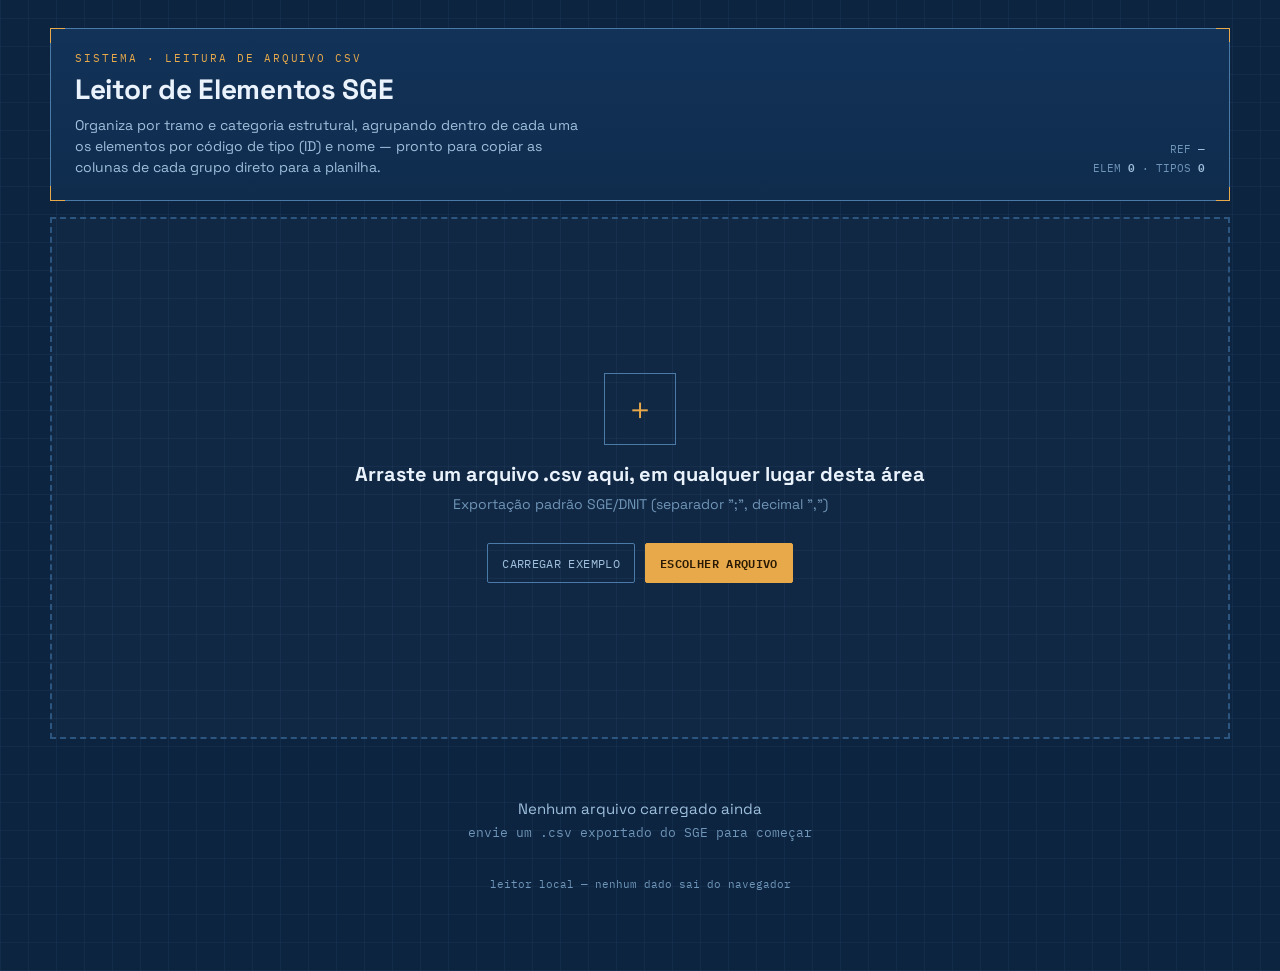
==== index.html @ 53eedc7c "Add files via upload" ====
<!DOCTYPE html>
<html lang="pt-BR">
<head>
<meta charset="UTF-8">
<meta name="viewport" content="width=device-width, initial-scale=1.0">
<title>Leitor de Elementos SGE</title>
<meta name="description" content="Leitor de CSV exportado do SGE/DNIT — agrupa elementos por tramo, categoria e tipo, para copiar dimensões direto para a planilha.">
<link rel="preconnect" href="https://fonts.googleapis.com">
<link href="https://fonts.googleapis.com/css2?family=Space+Grotesk:wght@400;500;600;700&family=IBM+Plex+Mono:wght@400;500;600;700&display=swap" rel="stylesheet">
<link rel="stylesheet" href="css/styles.css">
</head>
<body>
<div class="wrap">

  <div class="titleblock">
    <div class="tb-corner-tr"></div><div class="tb-corner-br"></div>
    <div>
      <p class="eyebrow">Sistema · Leitura de arquivo CSV</p>
      <h1>Leitor de Elementos SGE</h1>
      <p class="subtitle">Organiza por tramo e categoria estrutural, agrupando dentro de cada uma os elementos por código de tipo (ID) e nome — pronto para copiar as colunas de cada grupo direto para a planilha.</p>
    </div>
    <div class="tb-meta">
      REF <b id="metaFile">—</b><br>
      ELEM <b id="metaElems">0</b> · TIPOS <b id="metaTypes">0</b>
    </div>
  </div>

  <div class="dropzone" id="dropzone">
    <div class="dz-left">
      <div class="dz-icon">＋</div>
      <div class="dz-text">
        <b>Arraste um arquivo .csv aqui, em qualquer lugar desta área</b>
        <span>Exportação padrão SGE/DNIT (separador ";", decimal ",")</span>
      </div>
    </div>
    <div class="dz-buttons">
      <button class="btn" id="btnSample" type="button">Carregar exemplo</button>
      <button class="btn primary" id="btnChoose" type="button">Escolher arquivo</button>
    </div>
    <input type="file" id="fileInput" accept=".csv,text/csv">
  </div>

  <div class="toolbar" id="toolbar" style="display:none;">
    <div class="stats">
      <div class="stat"><b id="statElems">0</b><span>elementos</span></div>
      <div class="stat"><b id="statTypes">0</b><span>tipos (nome+id)</span></div>
      <div class="stat"><b id="statGroupsShown">0</b><span>grupos exibidos</span></div>
    </div>
    <div class="controls">
      <input class="search" id="search" type="text" placeholder="Filtrar por nome do tipo…">
      <button class="btn" id="btnToggleAll" type="button">Expandir tudo</button>
    </div>
  </div>

  <div id="groups"></div>
  <div class="empty-state" id="emptyState">
    <div class="big">Nenhum arquivo carregado ainda</div>
    envie um .csv exportado do SGE para começar
  </div>

</div>

<footer>leitor local — nenhum dado sai do navegador</footer>

<script src="js/sample-data.js"></script>
<script src="js/app.js"></script>
</body>
</html>
---- css/styles.css ----
:root{
    --bg-0:#0c2440;
    --bg-1:#0f2c4d;
    --bg-2:#123258;
    --bg-3:#173a63;
    --line:#4a7aa8;
    --line-soft:#2c5580;
    --ink:#eaf2fb;
    --ink-dim:#9fc0dd;
    --ink-faint:#6f95b8;
    --brass:#e8a94a;
    --brass-dim:#b8823a;
    --brass-ink:#2a1a05;
    --danger:#e2795a;
    --radius:2px;
    --mono:'IBM Plex Mono', ui-monospace, monospace;
    --sans:'Space Grotesk', ui-sans-serif, sans-serif;
  }
  *{box-sizing:border-box;}
  html,body{margin:0;padding:0;}
  body{
    background-color:var(--bg-0);
    background-image:
      repeating-linear-gradient(0deg, rgba(111,168,216,0.06) 0, rgba(111,168,216,0.06) 1px, transparent 1px, transparent 28px),
      repeating-linear-gradient(90deg, rgba(111,168,216,0.06) 0, rgba(111,168,216,0.06) 1px, transparent 1px, transparent 28px);
    color:var(--ink);
    font-family:var(--sans);
    min-height:100vh;
    padding:28px 20px 80px;
  }
  .wrap{max-width:1180px;margin:0 auto;}

  /* ---------- title block ---------- */
  .titleblock{
    border:1px solid var(--line);
    background:linear-gradient(180deg, var(--bg-2), var(--bg-1));
    position:relative;
    padding:22px 24px;
    display:grid;
    grid-template-columns:1fr auto;
    gap:16px;
    align-items:end;
  }
  .titleblock::before,.titleblock::after,.tb-corner-br,.tb-corner-tr{
    content:'';
    position:absolute;
    width:14px;height:14px;
    border:1.5px solid var(--brass);
  }
  .titleblock::before{top:-1px;left:-1px;border-right:none;border-bottom:none;}
  .titleblock::after{bottom:-1px;left:-1px;border-right:none;border-top:none;}
  .tb-corner-tr{top:-1px;right:-1px;border-left:none;border-bottom:none;}
  .tb-corner-br{bottom:-1px;right:-1px;border-left:none;border-top:none;}
  .eyebrow{
    font-family:var(--mono);
    font-size:11px;
    letter-spacing:.18em;
    color:var(--brass);
    text-transform:uppercase;
    margin:0 0 6px;
  }
  h1{
    margin:0;
    font-size:28px;
    font-weight:700;
    letter-spacing:-0.01em;
  }
  .subtitle{
    margin:8px 0 0;
    color:var(--ink-dim);
    font-size:14px;
    max-width:56ch;
    line-height:1.5;
  }
  .tb-meta{
    font-family:var(--mono);
    font-size:11px;
    color:var(--ink-faint);
    text-align:right;
    line-height:1.7;
    white-space:nowrap;
  }
  .tb-meta b{color:var(--ink-dim); font-weight:600;}

  /* ---------- upload zone ---------- */
  .dropzone{
    margin-top:16px;
    border:2px dashed var(--line-soft);
    background:rgba(255,255,255,0.02);
    padding:60px 32px;
    min-height:58vh;
    display:flex;
    flex-direction:column;
    align-items:center;
    justify-content:center;
    gap:30px;
    text-align:center;
    transition:border-color .15s, background .15s, min-height .25s, padding .25s, gap .25s;
  }
  .dropzone.drag{border-color:var(--brass); background:rgba(232,169,74,0.07);}
  .dz-left{display:flex; flex-direction:column; align-items:center; gap:16px;}
  .dz-icon{
    width:72px;height:72px;flex:none;
    border:1.5px solid var(--line);
    display:flex;align-items:center;justify-content:center;
    font-family:var(--mono); color:var(--brass); font-size:30px;
    transition:width .25s, height .25s, font-size .25s;
  }
  .dz-text b{display:block; font-size:20px; color:var(--ink);}
  .dz-text span{display:block; font-size:14px; color:var(--ink-faint); margin-top:8px;}
  .dz-buttons{display:flex; gap:10px; justify-content:center;}

  .dropzone.compact{
    min-height:0;
    padding:20px 22px;
    flex-direction:row;
    justify-content:space-between;
    gap:16px;
    text-align:left;
  }
  .dropzone.compact .dz-left{flex-direction:row; align-items:center; gap:14px;}
  .dropzone.compact .dz-icon{width:38px;height:38px; font-size:16px;}
  .dropzone.compact .dz-text b{font-size:14px;}
  .dropzone.compact .dz-text span{font-size:12.5px; margin-top:2px;}

  .btn{
    font-family:var(--mono);
    font-size:12px;
    letter-spacing:.03em;
    text-transform:uppercase;
    background:transparent;
    color:var(--ink-dim);
    border:1px solid var(--line);
    padding:9px 14px;
    cursor:pointer;
    border-radius:var(--radius);
    transition:background .12s, color .12s, border-color .12s;
    white-space:nowrap;
  }
  .btn:hover{border-color:var(--ink-dim); color:var(--ink);}
  .btn.primary{background:var(--brass); border-color:var(--brass); color:var(--brass-ink); font-weight:600;}
  .btn.primary:hover{background:#f2bd6c; border-color:#f2bd6c;}
  .btn.copied{background:#5cba7b; border-color:#5cba7b; color:#0d2717;}
  .btn:disabled{opacity:.4; cursor:not-allowed;}
  input[type=file]{display:none;}

  /* ---------- summary / controls ---------- */
  .toolbar{
    margin-top:22px;
    display:flex;
    align-items:center;
    gap:14px;
    flex-wrap:wrap;
    justify-content:space-between;
  }
  .stats{display:flex; gap:22px; flex-wrap:wrap;}
  .stat{font-family:var(--mono);}
  .stat b{display:block; font-size:20px; color:var(--brass); line-height:1;}
  .stat span{font-size:10.5px; color:var(--ink-faint); text-transform:uppercase; letter-spacing:.1em;}
  .controls{display:flex; gap:10px; align-items:center; flex-wrap:wrap;}
  .search{
    background:var(--bg-2);
    border:1px solid var(--line-soft);
    color:var(--ink);
    font-family:var(--sans);
    font-size:13px;
    padding:9px 12px;
    width:230px;
    border-radius:var(--radius);
  }
  .search::placeholder{color:var(--ink-faint);}
  .search:focus{outline:none; border-color:var(--brass);}
  .toggle{
    display:flex; align-items:center; gap:8px;
    font-size:12.5px; color:var(--ink-dim);
    font-family:var(--mono);
    cursor:pointer;
    user-select:none;
  }
  .toggle input{accent-color:var(--brass); width:14px; height:14px; cursor:pointer;}

  /* ---------- sections (tramo / categoria) ---------- */
  #groups{margin-top:8px;}
  .section{margin-top:30px;}
  .section:first-child{margin-top:20px;}
  .section-head{
    display:flex;
    align-items:baseline;
    gap:12px;
    padding-bottom:8px;
    border-bottom:1.5px solid var(--brass-dim);
    margin-bottom:14px;
  }
  .section-head .tag{
    font-family:var(--mono);
    font-size:10px;
    letter-spacing:.16em;
    text-transform:uppercase;
    color:var(--brass);
    border:1px solid var(--brass-dim);
    padding:3px 8px;
  }
  .section-head h2{
    margin:0;
    font-size:19px;
    font-weight:600;
    color:var(--ink);
  }
  .section-head .section-count{
    margin-left:auto;
    font-family:var(--mono);
    font-size:11px;
    color:var(--ink-faint);
  }
  .subsection{margin-top:18px;}
  .subsection:first-child{margin-top:0;}
  .subsection-head{
    display:flex;
    align-items:center;
    gap:8px;
    margin-bottom:10px;
    padding-left:2px;
  }
  .subsection-head::before{
    content:'';
    width:3px;height:14px;
    background:var(--line);
    flex:none;
  }
  .subsection-head span{
    font-family:var(--mono);
    font-size:11.5px;
    letter-spacing:.06em;
    text-transform:uppercase;
    color:var(--ink-dim);
  }
  .subsection-head .sub-count{color:var(--ink-faint); margin-left:2px;}
  .group-list{display:flex; flex-direction:column; gap:14px;}
  .empty-state{
    margin-top:60px;
    text-align:center;
    color:var(--ink-faint);
    font-family:var(--mono);
    font-size:13px;
  }
  .empty-state .big{font-size:15px; color:var(--ink-dim); margin-bottom:6px; font-family:var(--sans);}

  .group{
    position:relative;
    border:1px solid var(--line-soft);
    background:rgba(255,255,255,0.015);
    transition:border-color .25s, background .25s;
  }
  .group.group-copied{
    border-color:#5cba7b;
    background:rgba(92,186,123,0.07);
  }
  .group.group-copied .g-corner-tr,
  .group.group-copied .g-corner-br,
  .group.group-copied::before,
  .group.group-copied::after{
    border-color:#5cba7b;
    opacity:1;
  }
  .copied-badge{
    display:none;
    align-items:center;
    gap:5px;
    font-family:var(--mono);
    font-size:11px;
    font-weight:600;
    letter-spacing:.03em;
    color:#5cba7b;
    border:1px solid #5cba7b;
    background:rgba(92,186,123,0.12);
    padding:3px 8px;
    border-radius:2px;
  }
  .group.group-copied .copied-badge{display:inline-flex;}
  .group.group-copied .btn.copy-dims{
    background:transparent;
    border-color:#5cba7b;
    color:#5cba7b;
  }
  .group.group-copied .btn.copy-dims:hover{background:rgba(92,186,123,0.12);}
  .group::before,.group::after,.g-corner-tr,.g-corner-br{
    content:'';
    position:absolute;
    width:9px;height:9px;
    border:1.2px solid var(--line);
    opacity:.7;
    pointer-events:none;
  }
  .group::before{top:-1px;left:-1px;border-right:none;border-bottom:none;}
  .group::after{bottom:-1px;left:-1px;border-right:none;border-top:none;}
  .g-corner-tr{top:-1px;right:-1px;border-left:none;border-bottom:none;}
  .g-corner-br{bottom:-1px;right:-1px;border-left:none;border-top:none;}

  .g-head{
    display:flex;
    align-items:center;
    justify-content:space-between;
    gap:14px;
    padding:14px 18px;
    cursor:pointer;
    flex-wrap:wrap;
  }
  .g-head:hover{background:rgba(255,255,255,0.02);}
  .g-title{display:flex; align-items:baseline; gap:10px; flex-wrap:wrap;}
  .g-name{font-size:15.5px; font-weight:600; color:var(--ink);}
  .g-id{
    font-family:var(--mono); font-size:11px; color:var(--brass);
    border:1px solid var(--brass-dim); padding:2px 7px; border-radius:2px;
    letter-spacing:.04em;
  }
  .g-count{
    font-family:var(--mono); font-size:11.5px; color:var(--ink-faint);
  }
  .g-actions{display:flex; align-items:center; gap:10px;}
  .btn.copy-dims{
    background:var(--brass);
    border-color:var(--brass);
    color:var(--brass-ink);
    font-weight:700;
    font-size:12.5px;
    padding:10px 18px;
    box-shadow:0 0 0 3px rgba(232,169,74,0.16);
  }
  .btn.copy-dims:hover{background:#f2bd6c; border-color:#f2bd6c; box-shadow:0 0 0 4px rgba(232,169,74,0.22);}
  .btn.copy-dims.copied{background:#5cba7b; border-color:#5cba7b; color:#0d2717; box-shadow:0 0 0 3px rgba(92,186,123,0.2);}
  .caret{
    font-family:var(--mono); color:var(--ink-faint); font-size:12px;
    transition:transform .15s; display:inline-block;
  }
  .group.collapsed .caret{transform:rotate(-90deg);}
  .group.collapsed .g-body{display:none;}

  .g-body{
    border-top:1px solid var(--line-soft);
    overflow-x:auto;
  }
  table{
    width:100%;
    border-collapse:collapse;
    font-family:var(--mono);
    font-size:12.5px;
    min-width:520px;
  }
  thead th{
    text-align:left;
    padding:8px 12px;
    background:rgba(0,0,0,0.18);
    color:var(--ink-faint);
    font-weight:500;
    text-transform:uppercase;
    letter-spacing:.05em;
    font-size:10.5px;
    border-bottom:1px solid var(--line-soft);
    white-space:nowrap;
    position:sticky; top:0;
  }
  .th-inner{display:flex; align-items:center; gap:6px;}
  .col-copy{
    background:transparent;
    border:1px solid var(--line-soft);
    color:var(--ink-faint);
    width:18px;height:18px;
    line-height:1;
    font-size:10px;
    cursor:pointer;
    border-radius:2px;
    flex:none;
    display:flex; align-items:center; justify-content:center;
  }
  .col-copy:hover{border-color:var(--brass); color:var(--brass);}
  .col-copy.copied{border-color:#5cba7b; color:#5cba7b;}
  tbody td{
    padding:7px 12px;
    border-bottom:1px solid rgba(74,122,168,0.14);
    color:var(--ink-dim);
    white-space:nowrap;
  }
  tbody tr:hover td{background:rgba(255,255,255,0.025); color:var(--ink);}
  tbody td.empty{color:var(--ink-faint); opacity:.4;}
  tbody td.num{color:var(--ink); font-weight:500;}
  .col-idx{color:var(--ink-faint); width:1%;}

  footer{
    max-width:1180px;
    margin:36px auto 0;
    font-family:var(--mono);
    font-size:11px;
    color:var(--ink-faint);
    text-align:center;
  }
  @media (max-width:640px){
    .titleblock{grid-template-columns:1fr;}
    .tb-meta{text-align:left;}
    .search{width:100%;}
    .dropzone{min-height:48vh; padding:36px 20px;}
    .dz-icon{width:56px; height:56px; font-size:24px;}
    .dz-text b{font-size:17px;}
    .dz-buttons{flex-direction:column; width:100%;}
    .dz-buttons .btn{width:100%;}
    .dropzone.compact{flex-direction:column; text-align:center;}
    .dropzone.compact .dz-left{flex-direction:column;}
  }
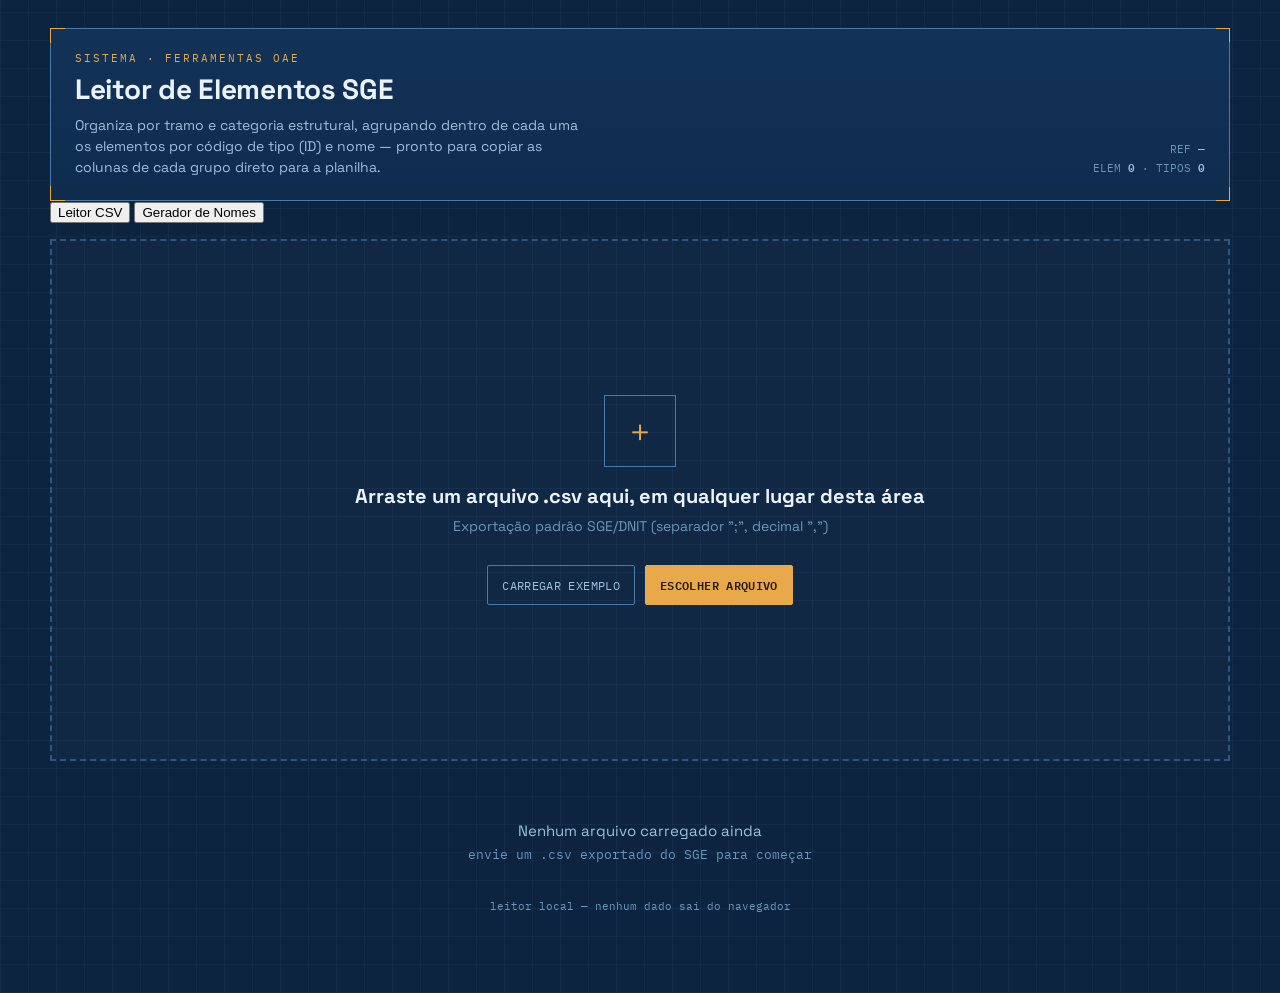
==== commit ff493c4f: "Add files via upload" ====
--- a/index.html
+++ b/index.html
@@ -3,8 +3,8 @@
 <head>
 <meta charset="UTF-8">
 <meta name="viewport" content="width=device-width, initial-scale=1.0">
-<title>Leitor de Elementos SGE</title>
-<meta name="description" content="Leitor de CSV exportado do SGE/DNIT — agrupa elementos por tramo, categoria e tipo, para copiar dimensões direto para a planilha.">
+<title>Ferramentas SGE</title>
+<meta name="description" content="Leitor de CSV exportado do SGE/DNIT e gerador de nomes padronizados de elementos de OAE.">
 <link rel="preconnect" href="https://fonts.googleapis.com">
 <link href="https://fonts.googleapis.com/css2?family=Space+Grotesk:wght@400;500;600;700&family=IBM+Plex+Mono:wght@400;500;600;700&display=swap" rel="stylesheet">
 <link rel="stylesheet" href="css/styles.css">
@@ -15,48 +15,114 @@
   <div class="titleblock">
     <div class="tb-corner-tr"></div><div class="tb-corner-br"></div>
     <div>
-      <p class="eyebrow">Sistema · Leitura de arquivo CSV</p>
-      <h1>Leitor de Elementos SGE</h1>
-      <p class="subtitle">Organiza por tramo e categoria estrutural, agrupando dentro de cada uma os elementos por código de tipo (ID) e nome — pronto para copiar as colunas de cada grupo direto para a planilha.</p>
+      <p class="eyebrow">Sistema · Ferramentas OAE</p>
+      <h1 id="pageTitle">Leitor de Elementos SGE</h1>
+      <p class="subtitle" id="pageSubtitle">Organiza por tramo e categoria estrutural, agrupando dentro de cada uma os elementos por código de tipo (ID) e nome — pronto para copiar as colunas de cada grupo direto para a planilha.</p>
     </div>
-    <div class="tb-meta">
+    <div class="tb-meta" id="csvMeta">
       REF <b id="metaFile">—</b><br>
       ELEM <b id="metaElems">0</b> · TIPOS <b id="metaTypes">0</b>
     </div>
   </div>
 
-  <div class="dropzone" id="dropzone">
-    <div class="dz-left">
-      <div class="dz-icon">＋</div>
-      <div class="dz-text">
-        <b>Arraste um arquivo .csv aqui, em qualquer lugar desta área</b>
-        <span>Exportação padrão SGE/DNIT (separador ";", decimal ",")</span>
+  <div class="tabbar" role="tablist">
+    <button class="tab-btn active" id="tabBtnCsv" type="button" role="tab" aria-selected="true">Leitor CSV</button>
+    <button class="tab-btn" id="tabBtnNames" type="button" role="tab" aria-selected="false">Gerador de Nomes</button>
+  </div>
+
+  <!-- ===================== ABA: LEITOR CSV ===================== -->
+  <section class="tab-panel" id="panel-csv">
+
+    <div class="dropzone" id="dropzone">
+      <div class="dz-left">
+        <div class="dz-icon">＋</div>
+        <div class="dz-text">
+          <b>Arraste um arquivo .csv aqui, em qualquer lugar desta área</b>
+          <span>Exportação padrão SGE/DNIT (separador ";", decimal ",")</span>
+        </div>
+      </div>
+      <div class="dz-buttons">
+        <button class="btn" id="btnSample" type="button">Carregar exemplo</button>
+        <button class="btn primary" id="btnChoose" type="button">Escolher arquivo</button>
+      </div>
+      <input type="file" id="fileInput" accept=".csv,text/csv">
+    </div>
+
+    <div class="toolbar" id="toolbar" style="display:none;">
+      <div class="stats">
+        <div class="stat"><b id="statElems">0</b><span>elementos</span></div>
+        <div class="stat"><b id="statTypes">0</b><span>tipos (nome+id)</span></div>
+        <div class="stat"><b id="statGroupsShown">0</b><span>grupos exibidos</span></div>
+      </div>
+      <div class="controls">
+        <input class="search" id="search" type="text" placeholder="Filtrar por nome do tipo…">
+        <button class="btn" id="btnToggleAll" type="button">Expandir tudo</button>
       </div>
     </div>
-    <div class="dz-buttons">
-      <button class="btn" id="btnSample" type="button">Carregar exemplo</button>
-      <button class="btn primary" id="btnChoose" type="button">Escolher arquivo</button>
+
+    <div id="groups"></div>
+    <div class="empty-state" id="emptyState">
+      <div class="big">Nenhum arquivo carregado ainda</div>
+      envie um .csv exportado do SGE para começar
     </div>
-    <input type="file" id="fileInput" accept=".csv,text/csv">
-  </div>
 
-  <div class="toolbar" id="toolbar" style="display:none;">
-    <div class="stats">
-      <div class="stat"><b id="statElems">0</b><span>elementos</span></div>
-      <div class="stat"><b id="statTypes">0</b><span>tipos (nome+id)</span></div>
-      <div class="stat"><b id="statGroupsShown">0</b><span>grupos exibidos</span></div>
+  </section>
+
+  <!-- ===================== ABA: GERADOR DE NOMES ===================== -->
+  <section class="tab-panel" id="panel-names" hidden>
+
+    <div class="name-form">
+      <div class="tb-corner-tr"></div><div class="tb-corner-br"></div>
+      <p class="eyebrow">Novo identificador</p>
+      <div class="name-fields">
+        <div class="name-field">
+          <label>Prefixo</label>
+          <div class="fixed">INFERIOR, TRAMO</div>
+        </div>
+        <div class="name-field">
+          <label>Nº do tramo</label>
+          <select class="name-select" id="tramoNum"></select>
+        </div>
+        <div class="name-field">
+          <label>Elemento</label>
+          <select class="name-select" id="elemento">
+            <option value="TRANSIÇÃO">TRANSIÇÃO</option>
+            <option value="APOIO">APOIO</option>
+            <option value="LE">LE</option>
+            <option value="LD">LD</option>
+          </select>
+        </div>
+        <div class="name-field">
+          <label>Nº do elemento</label>
+          <select class="name-select" id="elementoNum"></select>
+        </div>
+      </div>
+
+      <div class="name-preview">
+        <span class="lbl">Prévia</span>
+        <span id="namePreview">INFERIOR, TRAMO 01, TRANSIÇÃO 01</span>
+      </div>
+
+      <button class="btn primary" id="btnAddName" type="button" style="margin-top:16px; width:100%;">Adicionar à lista</button>
     </div>
-    <div class="controls">
-      <input class="search" id="search" type="text" placeholder="Filtrar por nome do tipo…">
-      <button class="btn" id="btnToggleAll" type="button">Expandir tudo</button>
+
+    <div class="toolbar" id="namesToolbar">
+      <div class="stats">
+        <div class="stat"><b id="namesCount">0</b><span>nomes gerados</span></div>
+      </div>
+      <div class="controls">
+        <button class="btn" id="btnCopyAllNames" type="button">Copiar tudo</button>
+        <button class="btn" id="btnClearNames" type="button">Limpar tudo</button>
+      </div>
     </div>
-  </div>
 
-  <div id="groups"></div>
-  <div class="empty-state" id="emptyState">
-    <div class="big">Nenhum arquivo carregado ainda</div>
-    envie um .csv exportado do SGE para começar
-  </div>
+    <div class="name-list" id="namesList"></div>
+    <div class="empty-state" id="namesEmptyState">
+      <div class="big">Nenhum nome gerado ainda</div>
+      preencha os campos acima e clique em "Adicionar à lista"
+    </div>
+
+  </section>
 
 </div>
 
@@ -64,5 +130,7 @@
 
 <script src="js/sample-data.js"></script>
 <script src="js/app.js"></script>
+<script src="js/name-generator.js"></script>
+<script src="js/tabs.js"></script>
 </body>
 </html>
--- a/css/styles.css
+++ b/css/styles.css
@@ -181,60 +181,68 @@
 
   /* ---------- sections (tramo / categoria) ---------- */
   #groups{margin-top:8px;}
-  .section{margin-top:30px;}
+  .section{margin-top:34px;}
   .section:first-child{margin-top:20px;}
   .section-head{
     display:flex;
     align-items:baseline;
-    gap:12px;
-    padding-bottom:8px;
-    border-bottom:1.5px solid var(--brass-dim);
-    margin-bottom:14px;
+    gap:14px;
+    padding-bottom:10px;
+    border-bottom:2px solid var(--brass-dim);
+    margin-bottom:16px;
   }
   .section-head .tag{
     font-family:var(--mono);
-    font-size:10px;
-    letter-spacing:.16em;
+    font-size:12px;
+    font-weight:700;
+    letter-spacing:.18em;
     text-transform:uppercase;
-    color:var(--brass);
-    border:1px solid var(--brass-dim);
-    padding:3px 8px;
+    color:var(--brass-ink);
+    background:var(--brass);
+    border:1px solid var(--brass);
+    padding:4px 10px;
   }
   .section-head h2{
     margin:0;
-    font-size:19px;
-    font-weight:600;
+    font-size:25px;
+    font-weight:700;
     color:var(--ink);
+    letter-spacing:-0.01em;
   }
   .section-head .section-count{
     margin-left:auto;
     font-family:var(--mono);
-    font-size:11px;
-    color:var(--ink-faint);
-  }
-  .subsection{margin-top:18px;}
+    font-size:12px;
+    color:var(--ink-faint);
+  }
+  .subsection{margin-top:22px;}
   .subsection:first-child{margin-top:0;}
   .subsection-head{
     display:flex;
     align-items:center;
-    gap:8px;
-    margin-bottom:10px;
+    gap:10px;
+    margin-bottom:12px;
     padding-left:2px;
   }
   .subsection-head::before{
     content:'';
-    width:3px;height:14px;
-    background:var(--line);
+    width:4px;height:19px;
+    background:var(--brass);
     flex:none;
   }
-  .subsection-head span{
-    font-family:var(--mono);
-    font-size:11.5px;
-    letter-spacing:.06em;
+  .subsection-head .sub-label{
+    font-family:var(--sans);
+    font-size:16.5px;
+    font-weight:700;
+    letter-spacing:.01em;
     text-transform:uppercase;
-    color:var(--ink-dim);
-  }
-  .subsection-head .sub-count{color:var(--ink-faint); margin-left:2px;}
+    color:var(--brass);
+  }
+  .subsection-head .sub-count{
+    font-family:var(--mono);
+    font-size:12px;
+    color:var(--ink-faint);
+  }
   .group-list{display:flex; flex-direction:column; gap:14px;}
   .empty-state{
     margin-top:60px;
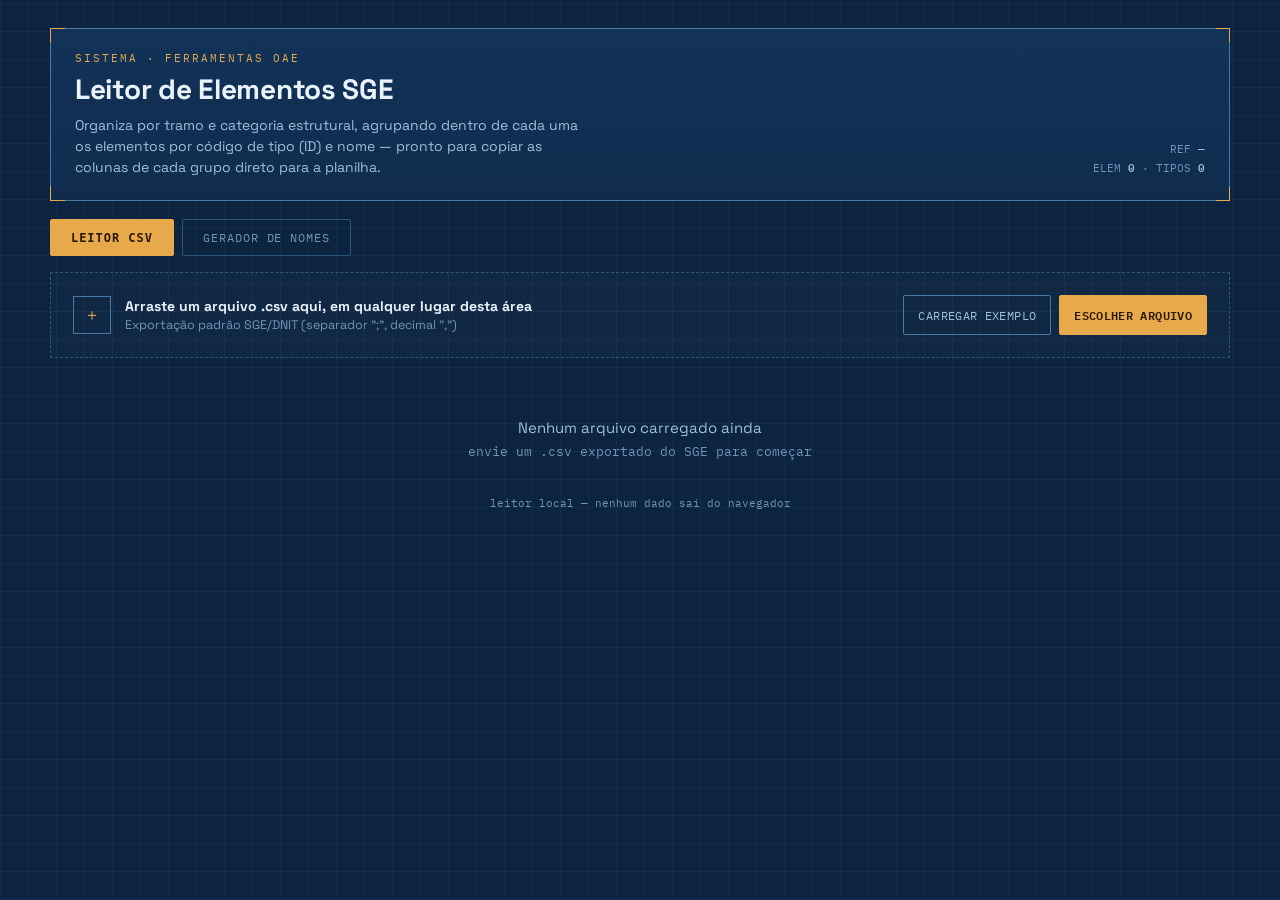
==== commit 03bc84ee: "Add files via upload" ====
--- a/index.html
+++ b/index.html
@@ -71,55 +71,72 @@
   <!-- ===================== ABA: GERADOR DE NOMES ===================== -->
   <section class="tab-panel" id="panel-names" hidden>
 
-    <div class="name-form">
-      <div class="tb-corner-tr"></div><div class="tb-corner-br"></div>
-      <p class="eyebrow">Novo identificador</p>
-      <div class="name-fields">
-        <div class="name-field">
-          <label>Prefixo</label>
-          <div class="fixed">INFERIOR, TRAMO</div>
+    <div class="section">
+      <div class="section-head">
+        <span class="tag">BLOCO</span>
+        <h2>Fotos Superiores</h2>
+        <span class="section-count" id="staticNamesCount"></span>
+      </div>
+      <div class="controls" style="margin-bottom:12px;">
+        <button class="btn" id="btnCopyAllStatic" type="button">Copiar tudo</button>
+      </div>
+      <div class="name-list" id="staticNamesList"></div>
+    </div>
+
+    <div class="section">
+      <div class="section-head">
+        <span class="tag">BLOCO</span>
+        <h2>Fotos Inferiores</h2>
+        <span class="section-count" id="namesCount"></span>
+      </div>
+
+      <div class="name-form">
+        <div class="tb-corner-tr"></div><div class="tb-corner-br"></div>
+        <p class="eyebrow">Novo identificador</p>
+        <div class="name-fields">
+          <div class="name-field">
+            <label>Prefixo</label>
+            <div class="fixed">INFERIOR, TRAMO</div>
+          </div>
+          <div class="name-field">
+            <label>Nº do tramo</label>
+            <select class="name-select" id="tramoNum"></select>
+          </div>
+          <div class="name-field">
+            <label>Elemento</label>
+            <select class="name-select" id="elemento">
+              <option value="TRANSIÇÃO">TRANSIÇÃO</option>
+              <option value="APOIO">APOIO</option>
+              <option value="LE">LE</option>
+              <option value="LD">LD</option>
+            </select>
+          </div>
+          <div class="name-field">
+            <label>Nº do elemento</label>
+            <select class="name-select" id="elementoNum"></select>
+          </div>
         </div>
-        <div class="name-field">
-          <label>Nº do tramo</label>
-          <select class="name-select" id="tramoNum"></select>
+
+        <div class="name-preview">
+          <span class="lbl">Prévia</span>
+          <span id="namePreview">INFERIOR, TRAMO 01, TRANSIÇÃO 01</span>
         </div>
-        <div class="name-field">
-          <label>Elemento</label>
-          <select class="name-select" id="elemento">
-            <option value="TRANSIÇÃO">TRANSIÇÃO</option>
-            <option value="APOIO">APOIO</option>
-            <option value="LE">LE</option>
-            <option value="LD">LD</option>
-          </select>
-        </div>
-        <div class="name-field">
-          <label>Nº do elemento</label>
-          <select class="name-select" id="elementoNum"></select>
+
+        <button class="btn primary" id="btnAddName" type="button" style="margin-top:16px; width:100%;">Adicionar à lista</button>
+      </div>
+
+      <div class="toolbar" id="namesToolbar">
+        <div class="controls">
+          <button class="btn" id="btnCopyAllNames" type="button">Copiar tudo</button>
+          <button class="btn" id="btnClearNames" type="button">Limpar tudo</button>
         </div>
       </div>
 
-      <div class="name-preview">
-        <span class="lbl">Prévia</span>
-        <span id="namePreview">INFERIOR, TRAMO 01, TRANSIÇÃO 01</span>
+      <div class="name-list" id="namesList"></div>
+      <div class="empty-state" id="namesEmptyState">
+        <div class="big">Nenhum nome gerado ainda</div>
+        preencha os campos acima e clique em "Adicionar à lista"
       </div>
-
-      <button class="btn primary" id="btnAddName" type="button" style="margin-top:16px; width:100%;">Adicionar à lista</button>
-    </div>
-
-    <div class="toolbar" id="namesToolbar">
-      <div class="stats">
-        <div class="stat"><b id="namesCount">0</b><span>nomes gerados</span></div>
-      </div>
-      <div class="controls">
-        <button class="btn" id="btnCopyAllNames" type="button">Copiar tudo</button>
-        <button class="btn" id="btnClearNames" type="button">Limpar tudo</button>
-      </div>
-    </div>
-
-    <div class="name-list" id="namesList"></div>
-    <div class="empty-state" id="namesEmptyState">
-      <div class="big">Nenhum nome gerado ainda</div>
-      preencha os campos acima e clique em "Adicionar à lista"
     </div>
 
   </section>
--- a/css/styles.css
+++ b/css/styles.css
@@ -82,47 +82,59 @@
   }
   .tb-meta b{color:var(--ink-dim); font-weight:600;}
 
+  /* ---------- tab bar ---------- */
+  .tabbar{
+    display:flex;
+    gap:8px;
+    margin-top:18px;
+  }
+  .tab-btn{
+    font-family:var(--mono);
+    font-size:12px;
+    letter-spacing:.08em;
+    text-transform:uppercase;
+    background:transparent;
+    color:var(--ink-faint);
+    border:1px solid var(--line-soft);
+    padding:10px 20px;
+    cursor:pointer;
+    border-radius:var(--radius);
+    transition:background .12s, color .12s, border-color .12s;
+  }
+  .tab-btn:hover{color:var(--ink-dim); border-color:var(--line);}
+  .tab-btn.active{
+    background:var(--brass);
+    border-color:var(--brass);
+    color:var(--brass-ink);
+    font-weight:700;
+  }
+  .tab-panel{margin-top:8px;}
+  .tab-panel[hidden]{display:none;}
+
   /* ---------- upload zone ---------- */
   .dropzone{
     margin-top:16px;
-    border:2px dashed var(--line-soft);
+    border:1.5px dashed var(--line-soft);
     background:rgba(255,255,255,0.02);
-    padding:60px 32px;
-    min-height:58vh;
-    display:flex;
-    flex-direction:column;
+    padding:22px;
+    display:flex;
     align-items:center;
-    justify-content:center;
-    gap:30px;
-    text-align:center;
-    transition:border-color .15s, background .15s, min-height .25s, padding .25s, gap .25s;
-  }
-  .dropzone.drag{border-color:var(--brass); background:rgba(232,169,74,0.07);}
-  .dz-left{display:flex; flex-direction:column; align-items:center; gap:16px;}
-  .dz-icon{
-    width:72px;height:72px;flex:none;
-    border:1.5px solid var(--line);
-    display:flex;align-items:center;justify-content:center;
-    font-family:var(--mono); color:var(--brass); font-size:30px;
-    transition:width .25s, height .25s, font-size .25s;
-  }
-  .dz-text b{display:block; font-size:20px; color:var(--ink);}
-  .dz-text span{display:block; font-size:14px; color:var(--ink-faint); margin-top:8px;}
-  .dz-buttons{display:flex; gap:10px; justify-content:center;}
-
-  .dropzone.compact{
-    min-height:0;
-    padding:20px 22px;
-    flex-direction:row;
     justify-content:space-between;
     gap:16px;
-    text-align:left;
-  }
-  .dropzone.compact .dz-left{flex-direction:row; align-items:center; gap:14px;}
-  .dropzone.compact .dz-icon{width:38px;height:38px; font-size:16px;}
-  .dropzone.compact .dz-text b{font-size:14px;}
-  .dropzone.compact .dz-text span{font-size:12.5px; margin-top:2px;}
-
+    flex-wrap:wrap;
+    transition:border-color .15s, background .15s;
+  }
+  .dropzone.drag{border-color:var(--brass); background:rgba(232,169,74,0.06);}
+  .dz-left{display:flex; align-items:center; gap:14px;}
+  .dz-icon{
+    width:38px;height:38px;flex:none;
+    border:1px solid var(--line);
+    display:flex;align-items:center;justify-content:center;
+    font-family:var(--mono); color:var(--brass); font-size:16px;
+  }
+  .dz-text b{display:block; font-size:14px; color:var(--ink);}
+  .dz-text span{display:block; font-size:12.5px; color:var(--ink-faint); margin-top:2px;}
+  .dz-buttons{display:flex; gap:8px;}
   .btn{
     font-family:var(--mono);
     font-size:12px;
@@ -181,68 +193,60 @@
 
   /* ---------- sections (tramo / categoria) ---------- */
   #groups{margin-top:8px;}
-  .section{margin-top:34px;}
+  .section{margin-top:30px;}
   .section:first-child{margin-top:20px;}
   .section-head{
     display:flex;
     align-items:baseline;
-    gap:14px;
-    padding-bottom:10px;
-    border-bottom:2px solid var(--brass-dim);
-    margin-bottom:16px;
+    gap:12px;
+    padding-bottom:8px;
+    border-bottom:1.5px solid var(--brass-dim);
+    margin-bottom:14px;
   }
   .section-head .tag{
     font-family:var(--mono);
-    font-size:12px;
-    font-weight:700;
-    letter-spacing:.18em;
-    text-transform:uppercase;
-    color:var(--brass-ink);
-    background:var(--brass);
-    border:1px solid var(--brass);
-    padding:4px 10px;
+    font-size:10px;
+    letter-spacing:.16em;
+    text-transform:uppercase;
+    color:var(--brass);
+    border:1px solid var(--brass-dim);
+    padding:3px 8px;
   }
   .section-head h2{
     margin:0;
-    font-size:25px;
-    font-weight:700;
+    font-size:19px;
+    font-weight:600;
     color:var(--ink);
-    letter-spacing:-0.01em;
   }
   .section-head .section-count{
     margin-left:auto;
     font-family:var(--mono);
-    font-size:12px;
-    color:var(--ink-faint);
-  }
-  .subsection{margin-top:22px;}
+    font-size:11px;
+    color:var(--ink-faint);
+  }
+  .subsection{margin-top:18px;}
   .subsection:first-child{margin-top:0;}
   .subsection-head{
     display:flex;
     align-items:center;
-    gap:10px;
-    margin-bottom:12px;
+    gap:8px;
+    margin-bottom:10px;
     padding-left:2px;
   }
   .subsection-head::before{
     content:'';
-    width:4px;height:19px;
-    background:var(--brass);
+    width:3px;height:14px;
+    background:var(--line);
     flex:none;
   }
-  .subsection-head .sub-label{
-    font-family:var(--sans);
-    font-size:16.5px;
-    font-weight:700;
-    letter-spacing:.01em;
-    text-transform:uppercase;
-    color:var(--brass);
-  }
-  .subsection-head .sub-count{
-    font-family:var(--mono);
-    font-size:12px;
-    color:var(--ink-faint);
-  }
+  .subsection-head span{
+    font-family:var(--mono);
+    font-size:11.5px;
+    letter-spacing:.06em;
+    text-transform:uppercase;
+    color:var(--ink-dim);
+  }
+  .subsection-head .sub-count{color:var(--ink-faint); margin-left:2px;}
   .group-list{display:flex; flex-direction:column; gap:14px;}
   .empty-state{
     margin-top:60px;
@@ -393,6 +397,95 @@
   tbody td.num{color:var(--ink); font-weight:500;}
   .col-idx{color:var(--ink-faint); width:1%;}
 
+  /* ---------- gerador de nomes ---------- */
+  .name-form{
+    margin-top:16px;
+    position:relative;
+    border:1px solid var(--line-soft);
+    background:rgba(255,255,255,0.02);
+    padding:24px;
+  }
+  .name-fields{
+    display:flex;
+    gap:14px;
+    flex-wrap:wrap;
+    align-items:flex-end;
+    margin-top:14px;
+  }
+  .name-field{
+    display:flex;
+    flex-direction:column;
+    gap:6px;
+  }
+  .name-field label{
+    font-family:var(--mono);
+    font-size:10.5px;
+    letter-spacing:.08em;
+    text-transform:uppercase;
+    color:var(--ink-faint);
+  }
+  .name-field .fixed{
+    font-family:var(--mono);
+    font-size:13px;
+    color:var(--ink-dim);
+    background:var(--bg-2);
+    border:1px solid var(--line-soft);
+    padding:9px 12px;
+    border-radius:var(--radius);
+    white-space:nowrap;
+  }
+  select.name-select{
+    background:var(--bg-2);
+    border:1px solid var(--line-soft);
+    color:var(--ink);
+    font-family:var(--mono);
+    font-size:13px;
+    padding:9px 30px 9px 12px;
+    border-radius:var(--radius);
+    appearance:none;
+    -webkit-appearance:none;
+    background-image:url("data:image/svg+xml;utf8,<svg xmlns='http://www.w3.org/2000/svg' width='14' height='14' viewBox='0 0 24 24' fill='none' stroke='%239fc0dd' stroke-width='2'><path d='M6 9l6 6 6-6'/></svg>");
+    background-repeat:no-repeat;
+    background-position:right 10px center;
+    min-width:96px;
+    cursor:pointer;
+  }
+  select.name-select:focus{outline:none; border-color:var(--brass);}
+
+  .name-preview{
+    margin-top:18px;
+    padding:14px 16px;
+    background:rgba(0,0,0,0.18);
+    border:1px dashed var(--line-soft);
+    border-radius:var(--radius);
+  }
+  .name-preview .lbl{
+    display:block;
+    font-family:var(--mono);
+    font-size:10px;
+    letter-spacing:.12em;
+    text-transform:uppercase;
+    color:var(--ink-faint);
+    margin-bottom:6px;
+  }
+  .name-preview span#namePreview{
+    font-family:var(--mono);
+    font-size:14.5px;
+    color:var(--ink);
+    letter-spacing:.01em;
+  }
+
+  #namesToolbar{margin-top:26px;}
+  .name-list{margin-top:8px; display:flex; flex-direction:column; gap:12px;}
+  .name-item .g-head{cursor:default;}
+  .name-item .g-name{
+    font-family:var(--mono);
+    font-size:14px;
+    font-weight:500;
+    letter-spacing:.01em;
+  }
+  .name-item .btn.copy-dims{padding:9px 16px;}
+
   footer{
     max-width:1180px;
     margin:36px auto 0;
@@ -405,11 +498,8 @@
     .titleblock{grid-template-columns:1fr;}
     .tb-meta{text-align:left;}
     .search{width:100%;}
-    .dropzone{min-height:48vh; padding:36px 20px;}
-    .dz-icon{width:56px; height:56px; font-size:24px;}
-    .dz-text b{font-size:17px;}
-    .dz-buttons{flex-direction:column; width:100%;}
-    .dz-buttons .btn{width:100%;}
-    .dropzone.compact{flex-direction:column; text-align:center;}
-    .dropzone.compact .dz-left{flex-direction:column;}
-  }+    .tabbar{flex-wrap:wrap;}
+    .tab-btn{flex:1; text-align:center;}
+    .name-fields{flex-direction:column; align-items:stretch;}
+    select.name-select{width:100%;}
+  }
